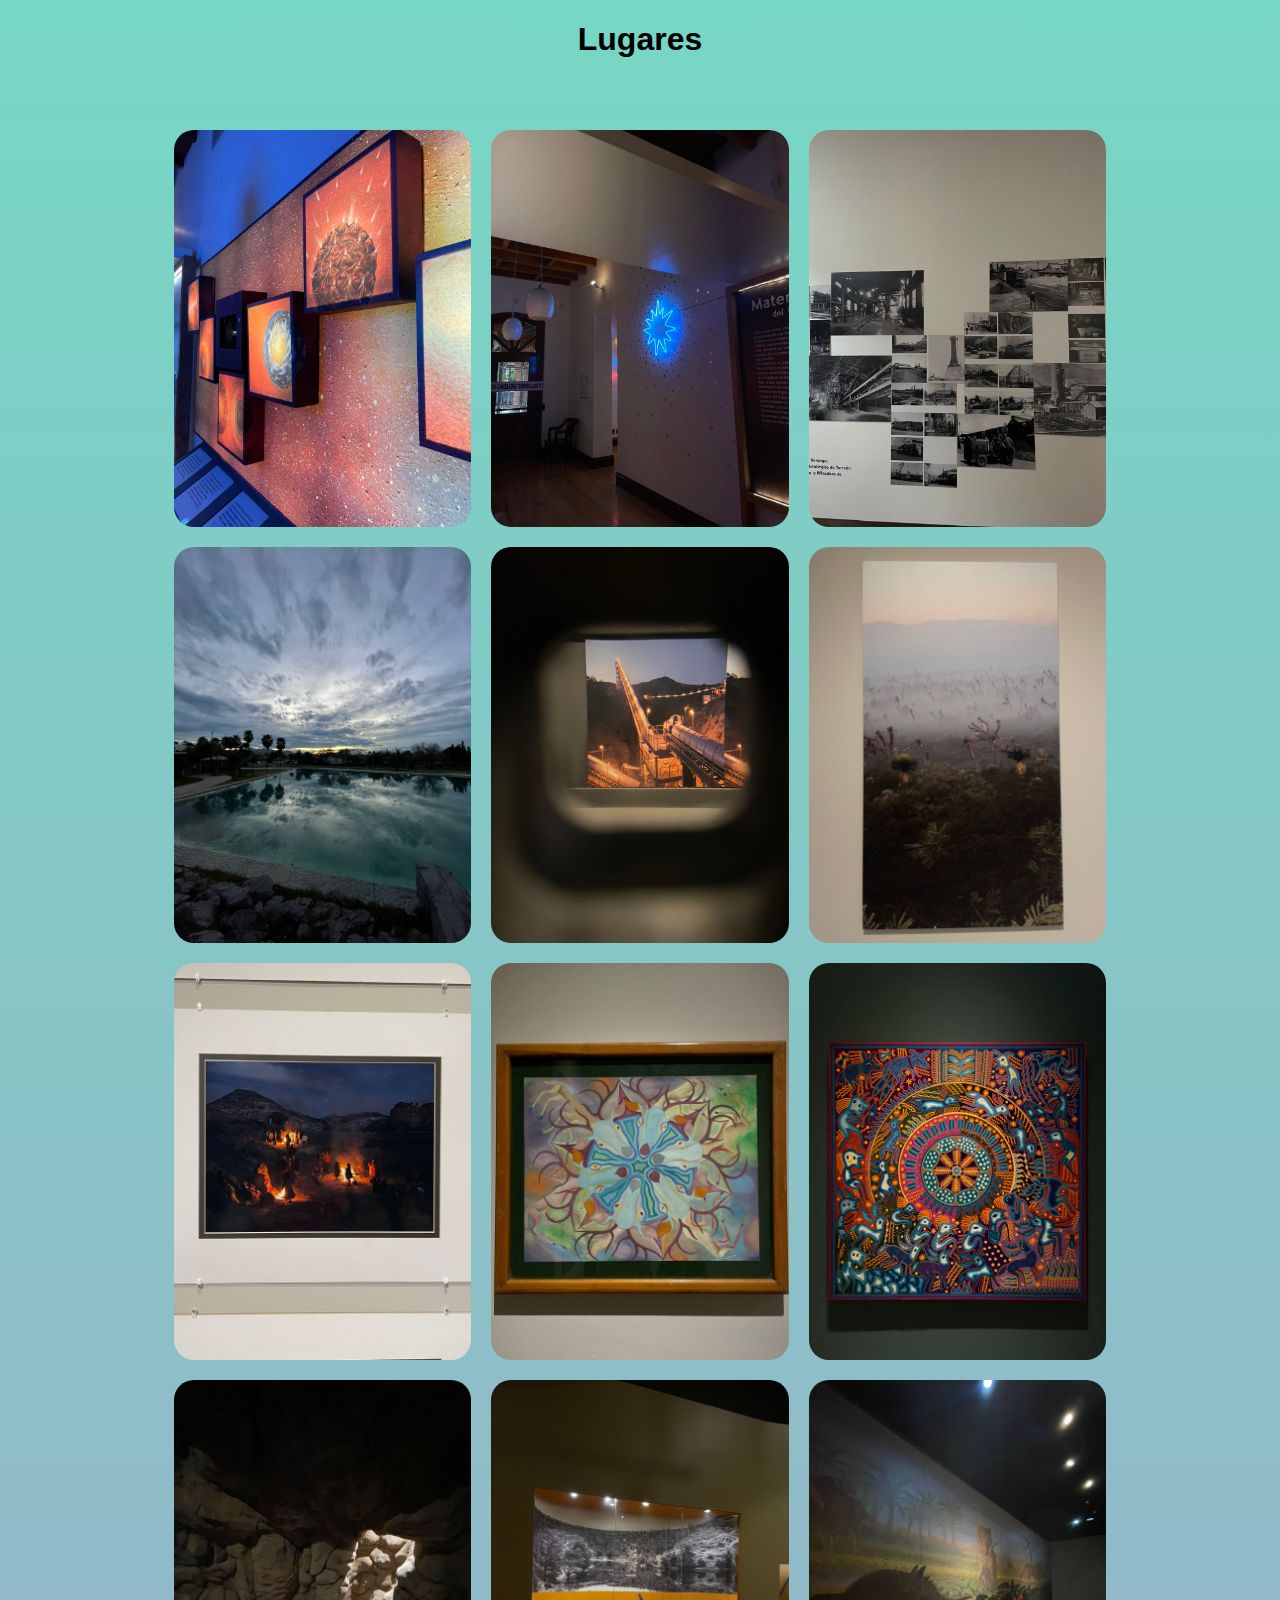
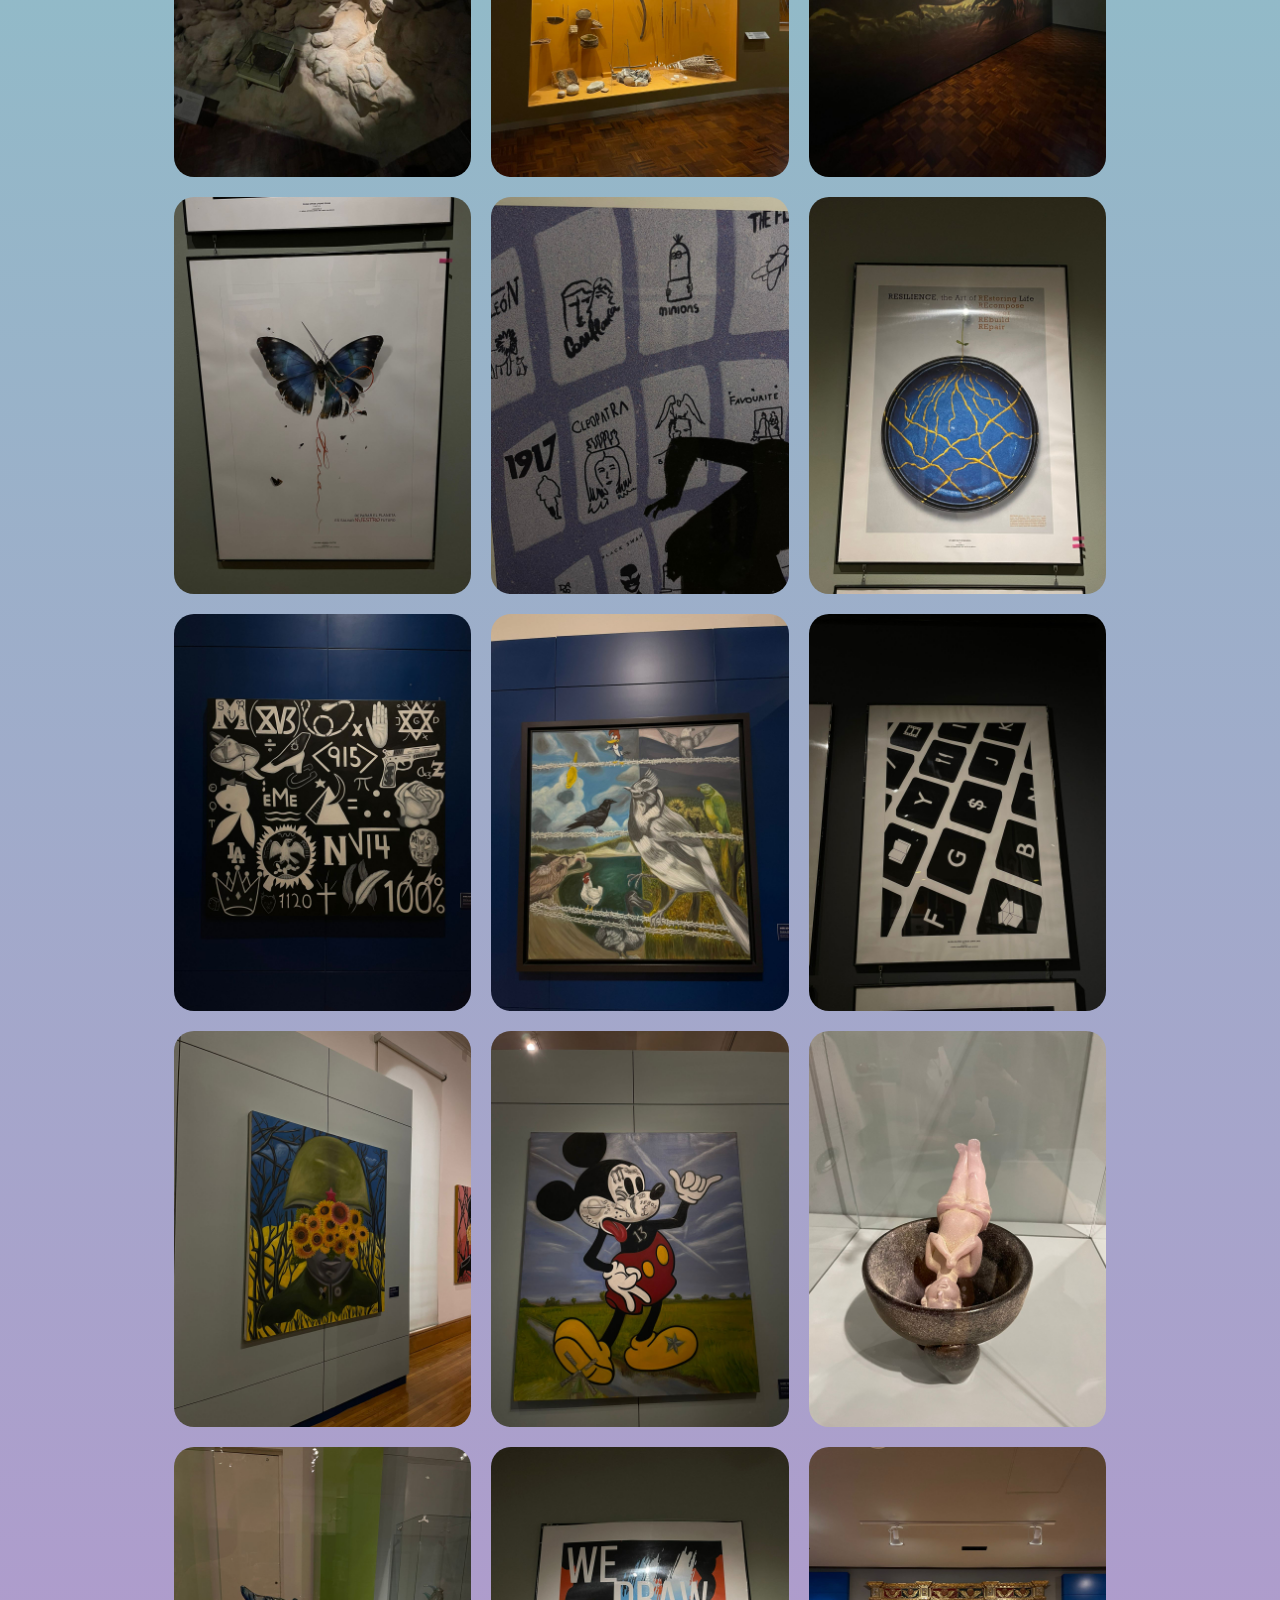
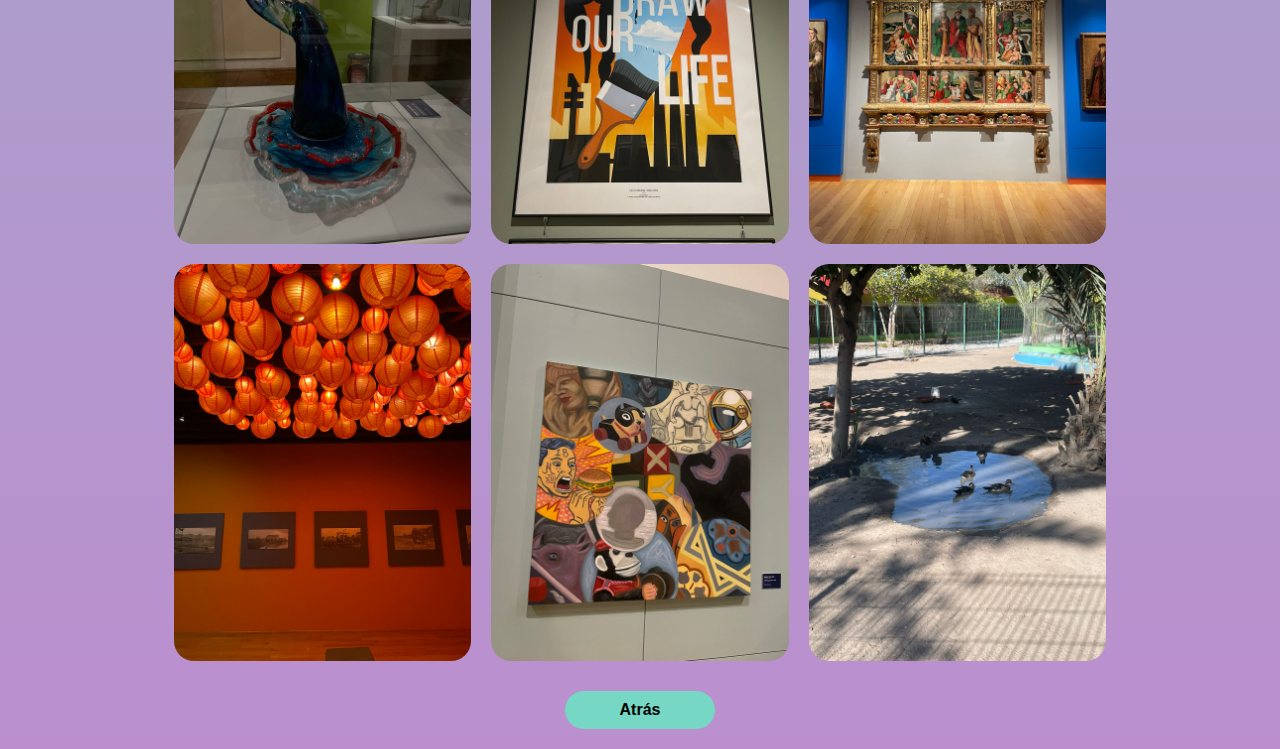
==== HTML/places.html @ 5ae7e2be "Add files via upload" ====
<!DOCTYPE html>
<html lang="en">
<head>
    <meta charset="UTF-8">
    <meta name="viewport" content="width=device-width, initial-scale=1.0">
    <title>Lugares</title>
    <link rel="stylesheet" href="/CSS/places.css">
</head>
<body>
    <div class="titulo">
        <h1>Lugares</h1>
    </div>
    <div class="fotos">
        <div class="foto"><img src="/IMG/PLACES/P1.jpg" alt=""></div>
        <div class="foto"><img src="/IMG/PLACES/P2.jpg" alt=""></div>
        <div class="foto"><img src="/IMG/PLACES/P3.jpg" alt=""></div>
        <div class="foto"><img src="/IMG/PLACES/P4.jpg" alt=""></div>
        <div class="foto"><img src="/IMG/PLACES/P5.jpg" alt=""></div>
        <div class="foto"><img src="/IMG/PLACES/P6.jpg" alt=""></div>
        <div class="foto"><img src="/IMG/PLACES/P7.jpg" alt=""></div>
        <div class="foto"><img src="/IMG/PLACES/P8.jpg" alt=""></div>
        <div class="foto"><img src="/IMG/PLACES/P9.jpg" alt=""></div>
        <div class="foto"><img src="/IMG/PLACES/P10.jpg" alt=""></div>
        <div class="foto"><img src="/IMG/PLACES/P11.jpg" alt=""></div>
        <div class="foto"><img src="/IMG/PLACES/P12.jpg" alt=""></div>
        <div class="foto"><img src="/IMG/PLACES/P13.jpg" alt=""></div>
        <div class="foto"><img src="/IMG/PLACES/P14.jpg" alt=""></div>
        <div class="foto"><img src="/IMG/PLACES/P15.jpg" alt=""></div>
        <div class="foto"><img src="/IMG/PLACES/P16.jpg" alt=""></div>
        <div class="foto"><img src="/IMG/PLACES/P17.jpg" alt=""></div>
        <div class="foto"><img src="/IMG/PLACES/P18.jpg" alt=""></div>
        <div class="foto"><img src="/IMG/PLACES/P19.jpg" alt=""></div>
        <div class="foto"><img src="/IMG/PLACES/P20.jpg" alt=""></div>
        <div class="foto"><img src="/IMG/PLACES/P21.jpg" alt=""></div>
        <div class="foto"><img src="/IMG/PLACES/P22.jpg" alt=""></div>
        <div class="foto"><img src="/IMG/PLACES/P23.jpg" alt=""></div>
        <div class="foto"><img src="/IMG/PLACES/P24.jpg" alt=""></div>
        <div class="foto"><img src="/IMG/PLACES/P25.jpg" alt=""></div>
        <div class="foto"><img src="/IMG/PLACES/P26.jpg" alt=""></div>
        <div class="foto"><img src="/IMG/PLACES/P27.jpg" alt=""></div>
    </div>
    <div class="buttons">
        <button class="back" onclick="back()">Atrás</button>
    </div>
    <script src="/JS/in.js"></script>
</body>
</html>
---- CSS/places.css ----
/* Body */
body{
    background: linear-gradient(to bottom, #76D7C4 , #BB8FCE);
    font-family: Arial, Helvetica, sans-serif;
    display: flex;
    flex-direction: column;
    justify-content: center;
    align-items: center;
    margin: 0;
    height: 100%;
}
.titulo{
    align-items: center;
    margin-bottom: 20px;
}
/* Pics */
.fotos{
    display: flex;
    flex-wrap: wrap;
    justify-content: center;
    padding: 20px;
}
.foto{
    width: calc(24%);
    margin: 10px;
    display: flex;
    justify-content: center;
    align-items: center;
    
}
.foto img{
    max-width: 100%;
    max-height: 100%;
    border-radius: 20px;
    -webkit-border-radius: 20px;
    -moz-border-radius: 20px;
    -ms-border-radius: 20px;
    -o-border-radius: 20px;
}
/* Boton */
.buttons{
    display: flex;
    justify-content: center;
    gap: 20px;
    padding-bottom: 20px;
}
button{
    padding: 10px 40px;
    border: none;
    border-radius: 20px;
    -webkit-border-radius: 20px;
    -moz-border-radius: 20px;
    -ms-border-radius: 20px;
    -o-border-radius: 20px;
    cursor: pointer;
    font-size: 1em;
    width: 150px;
    font-weight: bold;
}
.back{
    background-color: #76D7C4;
}
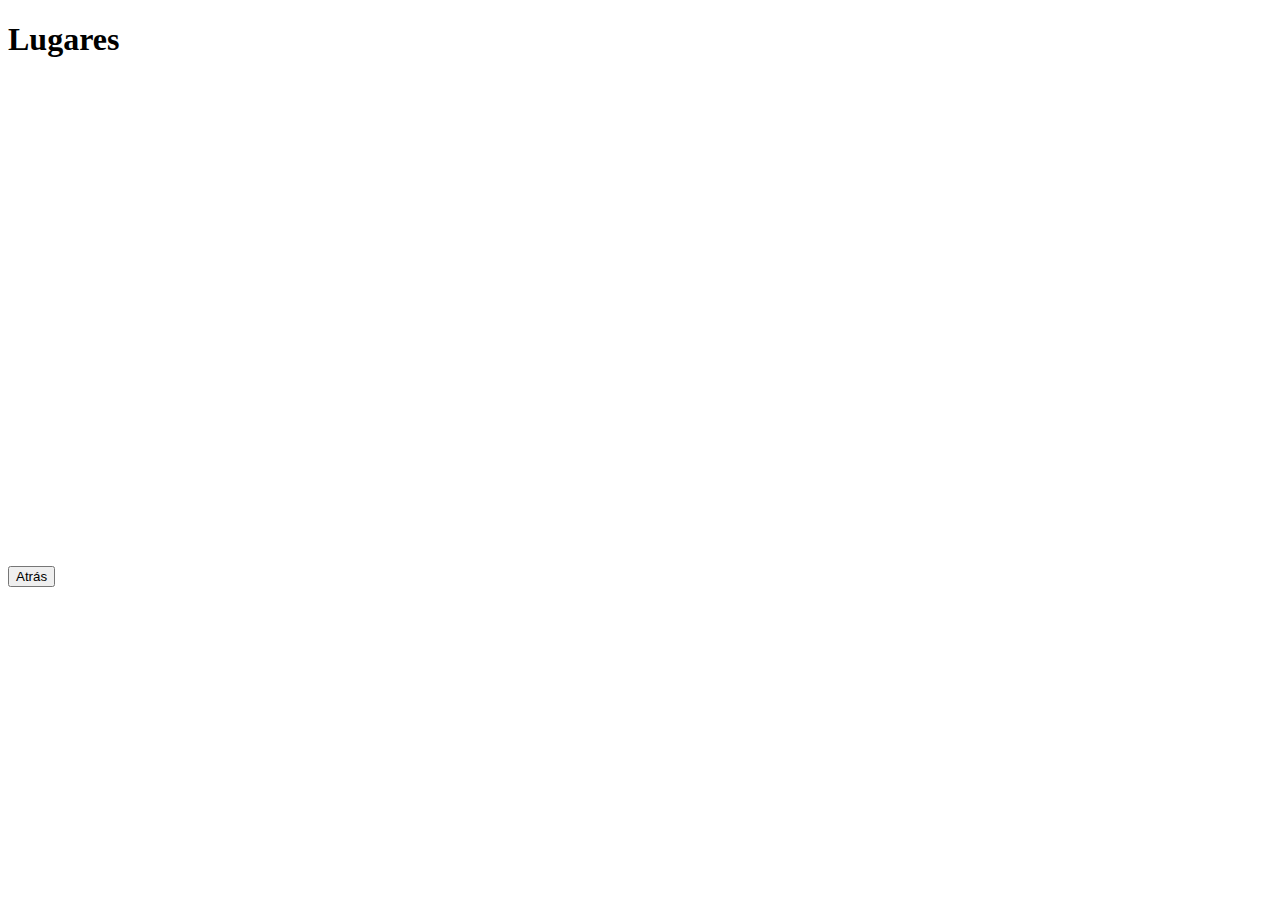
==== commit 603f9f92: "Add files via upload" ====
--- a/HTML/places.html
+++ b/HTML/places.html
@@ -4,44 +4,44 @@
     <meta charset="UTF-8">
     <meta name="viewport" content="width=device-width, initial-scale=1.0">
     <title>Lugares</title>
-    <link rel="stylesheet" href="/CSS/places.css">
+    <link rel="stylesheet" href="/css/places.css">
 </head>
 <body>
     <div class="titulo">
         <h1>Lugares</h1>
     </div>
     <div class="fotos">
-        <div class="foto"><img src="/IMG/PLACES/P1.jpg" alt=""></div>
-        <div class="foto"><img src="/IMG/PLACES/P2.jpg" alt=""></div>
-        <div class="foto"><img src="/IMG/PLACES/P3.jpg" alt=""></div>
-        <div class="foto"><img src="/IMG/PLACES/P4.jpg" alt=""></div>
-        <div class="foto"><img src="/IMG/PLACES/P5.jpg" alt=""></div>
-        <div class="foto"><img src="/IMG/PLACES/P6.jpg" alt=""></div>
-        <div class="foto"><img src="/IMG/PLACES/P7.jpg" alt=""></div>
-        <div class="foto"><img src="/IMG/PLACES/P8.jpg" alt=""></div>
-        <div class="foto"><img src="/IMG/PLACES/P9.jpg" alt=""></div>
-        <div class="foto"><img src="/IMG/PLACES/P10.jpg" alt=""></div>
-        <div class="foto"><img src="/IMG/PLACES/P11.jpg" alt=""></div>
-        <div class="foto"><img src="/IMG/PLACES/P12.jpg" alt=""></div>
-        <div class="foto"><img src="/IMG/PLACES/P13.jpg" alt=""></div>
-        <div class="foto"><img src="/IMG/PLACES/P14.jpg" alt=""></div>
-        <div class="foto"><img src="/IMG/PLACES/P15.jpg" alt=""></div>
-        <div class="foto"><img src="/IMG/PLACES/P16.jpg" alt=""></div>
-        <div class="foto"><img src="/IMG/PLACES/P17.jpg" alt=""></div>
-        <div class="foto"><img src="/IMG/PLACES/P18.jpg" alt=""></div>
-        <div class="foto"><img src="/IMG/PLACES/P19.jpg" alt=""></div>
-        <div class="foto"><img src="/IMG/PLACES/P20.jpg" alt=""></div>
-        <div class="foto"><img src="/IMG/PLACES/P21.jpg" alt=""></div>
-        <div class="foto"><img src="/IMG/PLACES/P22.jpg" alt=""></div>
-        <div class="foto"><img src="/IMG/PLACES/P23.jpg" alt=""></div>
-        <div class="foto"><img src="/IMG/PLACES/P24.jpg" alt=""></div>
-        <div class="foto"><img src="/IMG/PLACES/P25.jpg" alt=""></div>
-        <div class="foto"><img src="/IMG/PLACES/P26.jpg" alt=""></div>
-        <div class="foto"><img src="/IMG/PLACES/P27.jpg" alt=""></div>
+        <div class="foto"><img src="/img/places/p1.jpg" alt=""></div>
+        <div class="foto"><img src="/img/places/p2.jpg" alt=""></div>
+        <div class="foto"><img src="/img/places/p3.jpg" alt=""></div>
+        <div class="foto"><img src="/img/places/p4.jpg" alt=""></div>
+        <div class="foto"><img src="/img/places/p5.jpg" alt=""></div>
+        <div class="foto"><img src="/img/places/p6.jpg" alt=""></div>
+        <div class="foto"><img src="/img/places/p7.jpg" alt=""></div>
+        <div class="foto"><img src="/img/places/p8.jpg" alt=""></div>
+        <div class="foto"><img src="/img/places/p9.jpg" alt=""></div>
+        <div class="foto"><img src="/img/places/p10.jpg" alt=""></div>
+        <div class="foto"><img src="/img/places/p11.jpg" alt=""></div>
+        <div class="foto"><img src="/img/places/p12.jpg" alt=""></div>
+        <div class="foto"><img src="/img/places/p13.jpg" alt=""></div>
+        <div class="foto"><img src="/img/places/p14.jpg" alt=""></div>
+        <div class="foto"><img src="/img/places/p15.jpg" alt=""></div>
+        <div class="foto"><img src="/img/places/p16.jpg" alt=""></div>
+        <div class="foto"><img src="/img/places/p17.jpg" alt=""></div>
+        <div class="foto"><img src="/img/places/p18.jpg" alt=""></div>
+        <div class="foto"><img src="/img/places/p19.jpg" alt=""></div>
+        <div class="foto"><img src="/img/places/p20.jpg" alt=""></div>
+        <div class="foto"><img src="/img/places/p21.jpg" alt=""></div>
+        <div class="foto"><img src="/img/places/p22.jpg" alt=""></div>
+        <div class="foto"><img src="/img/places/p23.jpg" alt=""></div>
+        <div class="foto"><img src="/img/places/p24.jpg" alt=""></div>
+        <div class="foto"><img src="/img/places/p25.jpg" alt=""></div>
+        <div class="foto"><img src="/img/places/p26.jpg" alt=""></div>
+        <div class="foto"><img src="/img/places/p27.jpg" alt=""></div>
     </div>
     <div class="buttons">
         <button class="back" onclick="back()">Atrás</button>
     </div>
-    <script src="/JS/in.js"></script>
+    <script src="/js/in.js"></script>
 </body>
 </html>